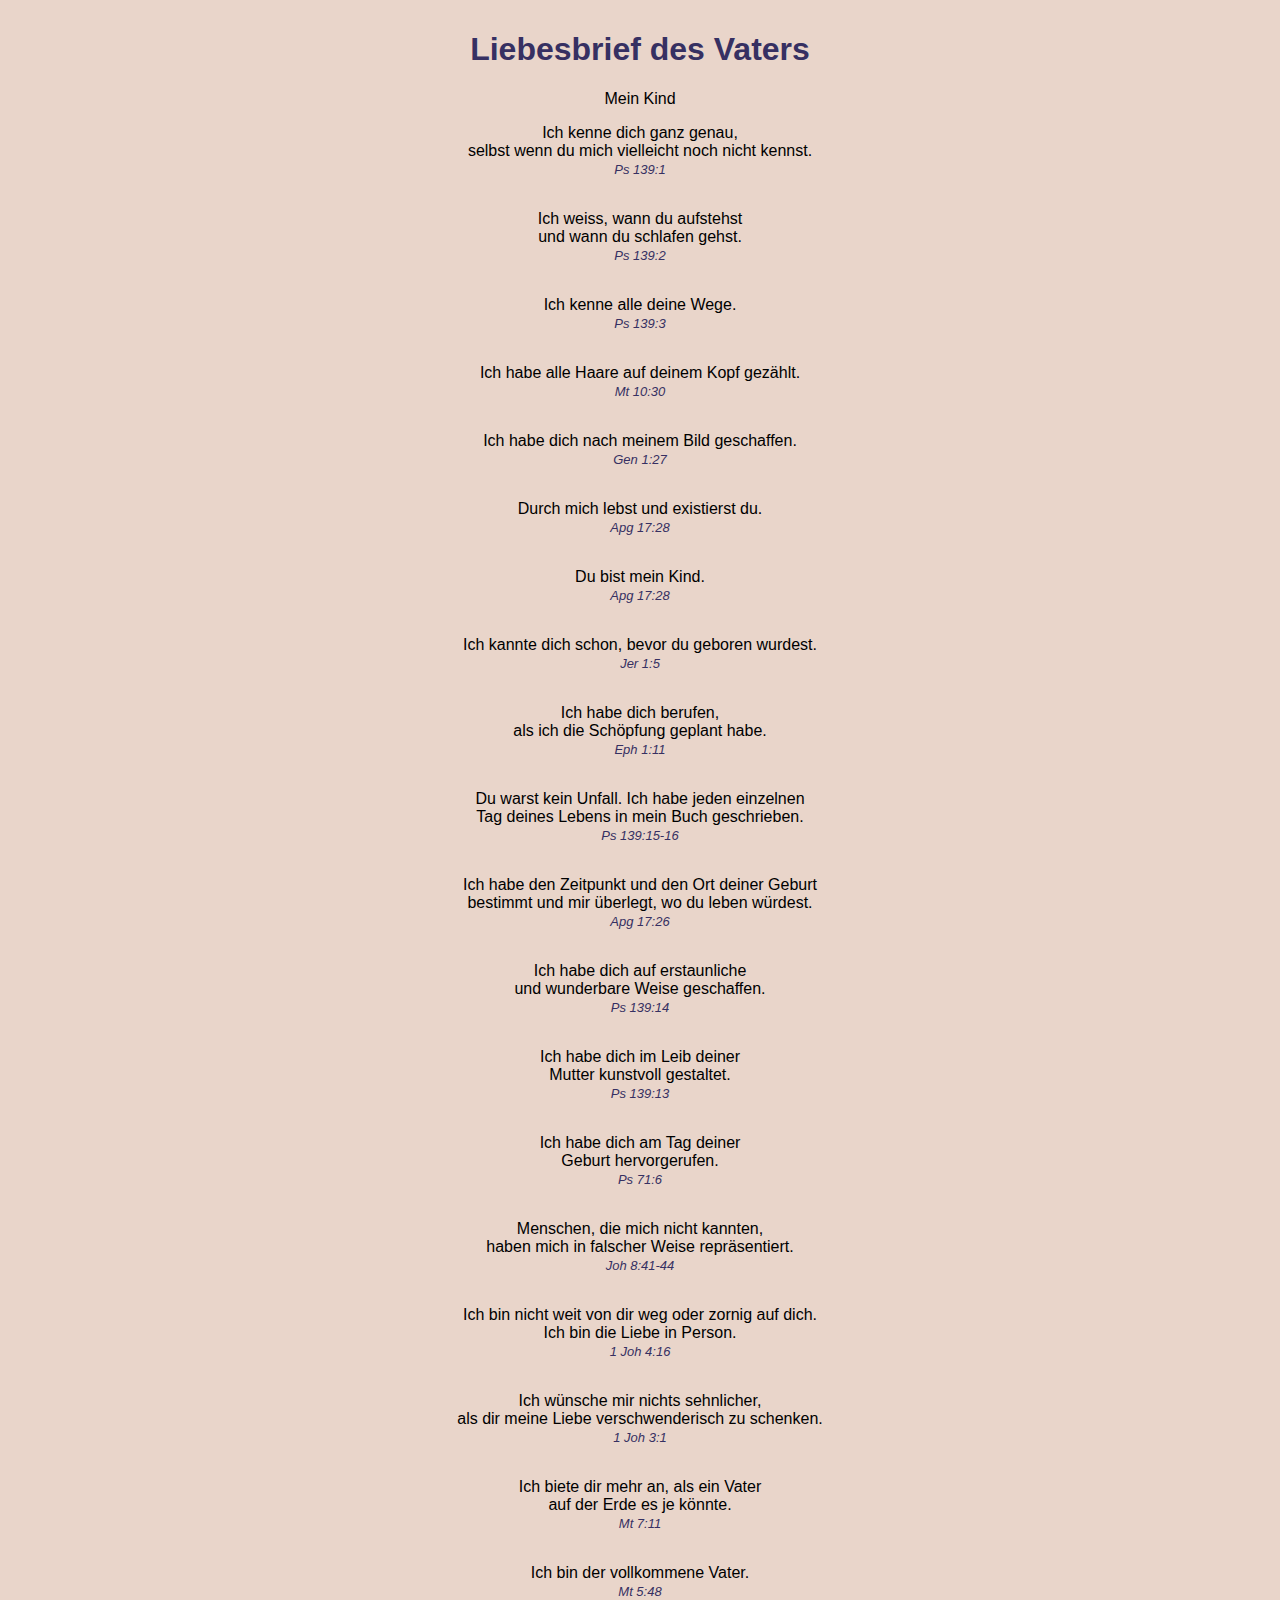
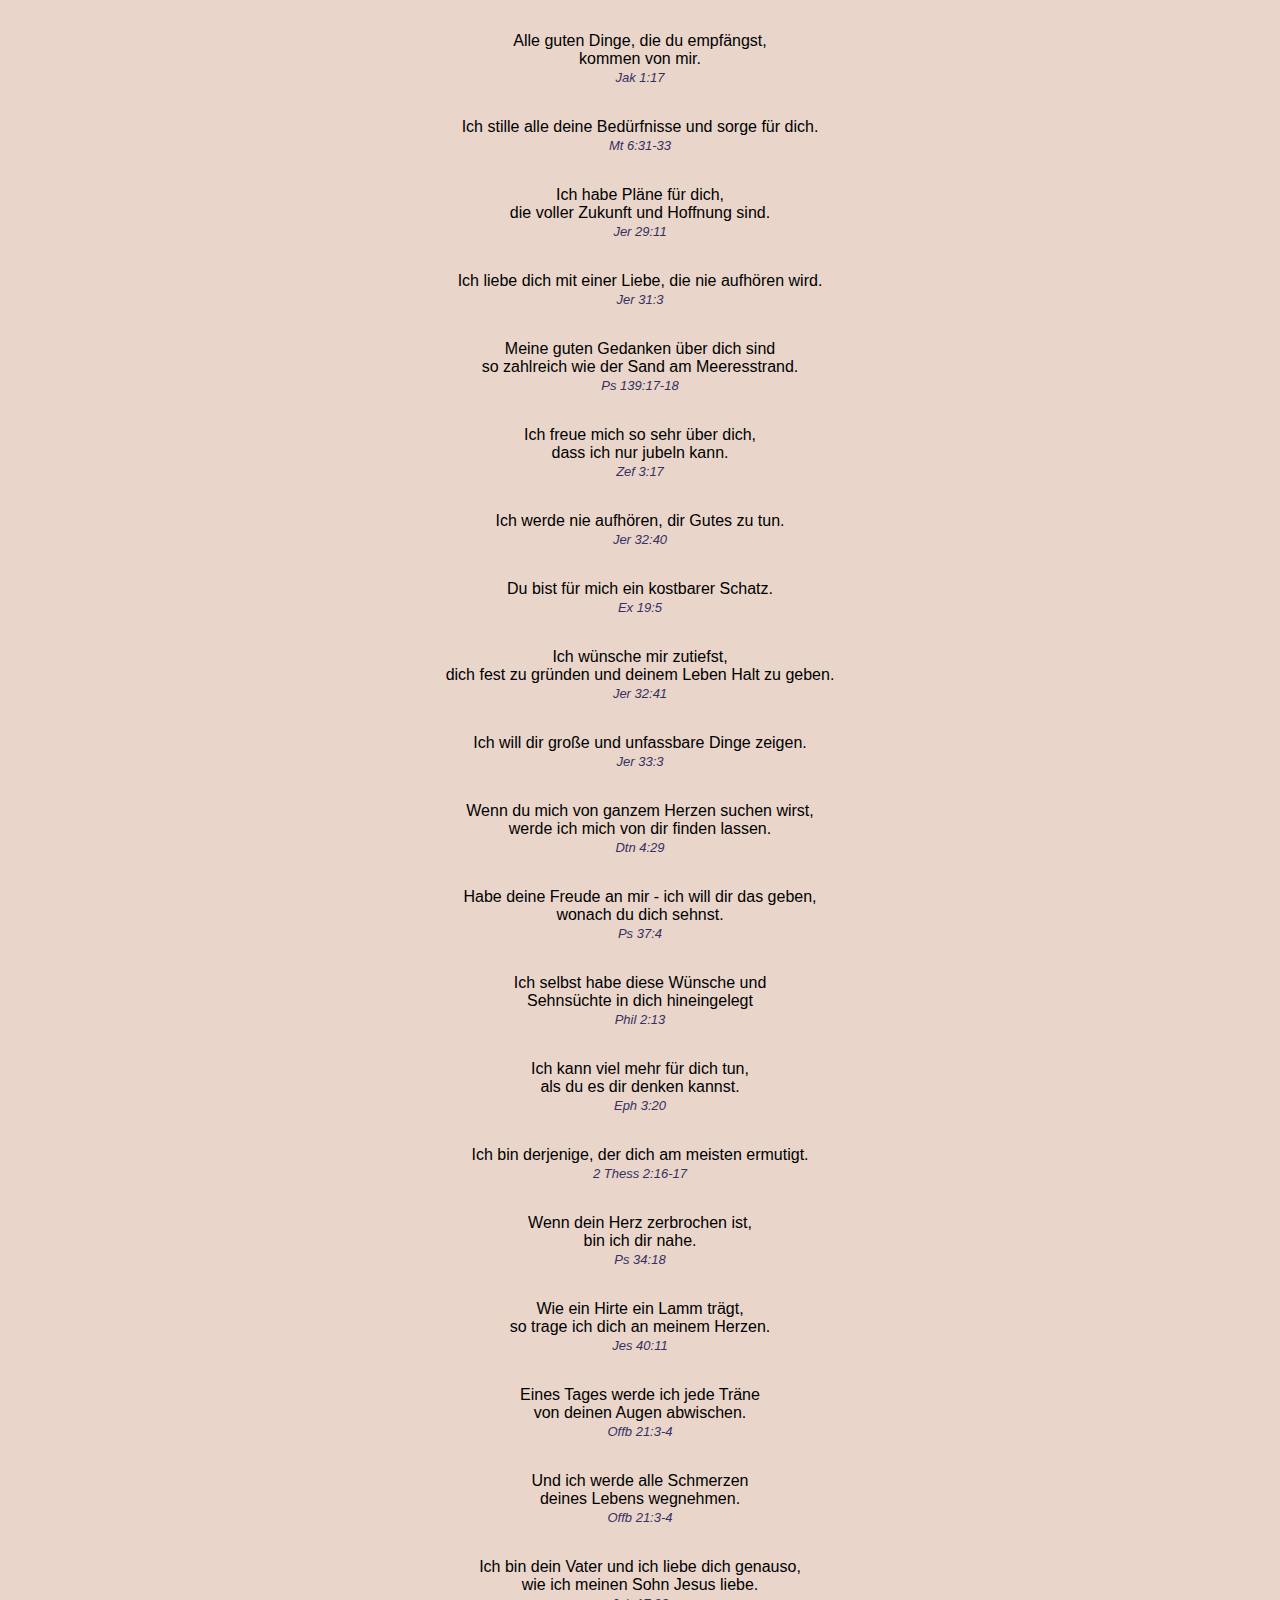
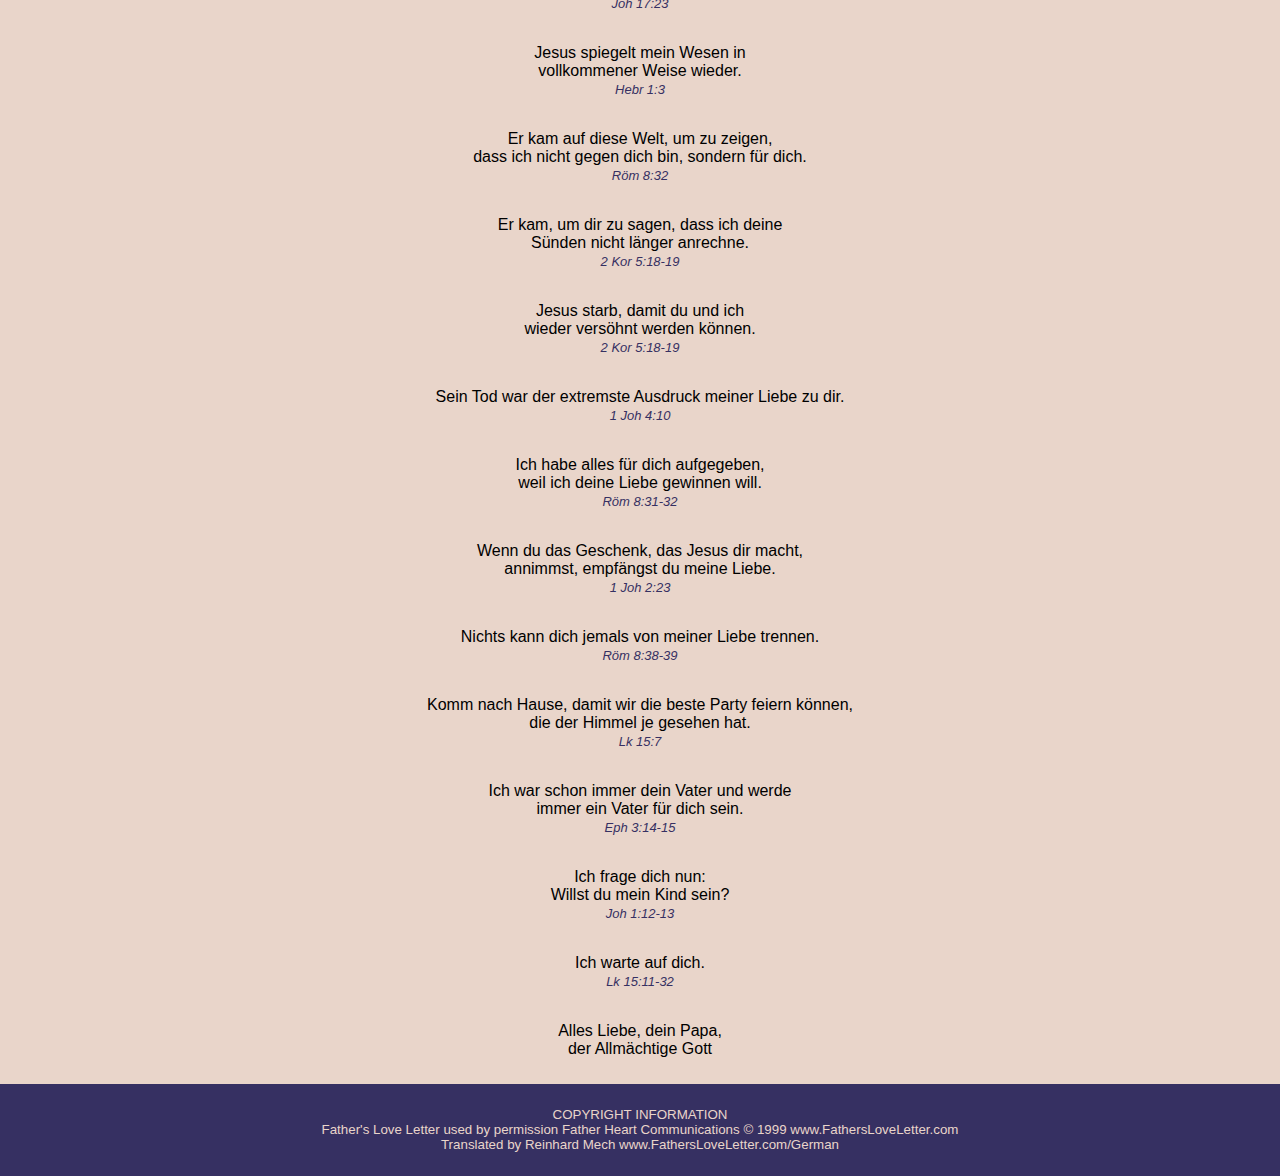
==== index.html @ b454e6b8 "first commit" ====
<!DOCTYPE html>
<html lang="en" dir="ltr">

<head>
  <meta charset="utf-8" name="viewport" content="width=device-width, initial-scale=1">
  <title>Liebesbrief des Vaters</title>
  <link rel="stylesheet" href="css/styles.css">
</head>

<body>

  <div class="content">
    <h1>Liebesbrief des Vaters</h1>

    <p>Mein Kind</p>

    <p>Ich kenne dich ganz genau,<br>selbst wenn du mich vielleicht noch nicht kennst.<br>
      <a class="rtBibleRef" href="https://biblia.com/bible/lu1912/psalm/139/1?culture=de" data-reference="Ps 139,1" data-purpose="bible-reference" target="_blank" rel="noopener"><cite>Ps 139:1</cite></a>
    </p>
    <hr>
    <p>Ich weiss, wann du aufstehst<br>und wann du schlafen gehst.<br>
      <a class="rtBibleRef" href="https://biblia.com/bible/lu1912/psalm/139/2?culture=de" data-reference="Ps 139,2" data-purpose="bible-reference" target="_blank" rel="noopener"><cite>Ps 139:2</cite></a>
    </p>
    <hr>
    <p>Ich kenne alle deine Wege.<br>
      <a class="rtBibleRef" href="https://biblia.com/bible/lu1912/psalm/139/3?culture=de" data-reference="Ps 139,3" data-purpose="bible-reference" target="_blank" rel="noopener"><cite>Ps 139:3</cite></a>
    </p>
    <hr>
    <p>Ich habe alle Haare auf deinem Kopf gezählt.<br>
      <a class="rtBibleRef" href="https://biblia.com/bible/lu1912/matth%c3%a4us/10/30?culture=de" data-reference="Mt 10,30" data-purpose="bible-reference" target="_blank" rel="noopener"><cite>Mt 10:30</cite></a>
    </p>
    <hr>
    <p>Ich habe dich nach meinem Bild geschaffen.<br>
      <a class="rtBibleRef" href="https://biblia.com/bible/lu1912/genesis/1/27?culture=de" data-reference="Gen 1,27" data-purpose="bible-reference" target="_blank" rel="noopener"><cite>Gen 1:27</cite></a>
    </p>
    <hr>
    <p>Durch mich lebst und existierst du.<br>
      <a class="rtBibleRef" href="https://biblia.com/bible/lu1912/apostelgeschichte/17/28?culture=de" data-reference="Apg 17,28" data-purpose="bible-reference" target="_blank" rel="noopener"><cite>Apg 17:28</cite></a>
    </p>
    <hr>
    <p>Du bist mein Kind.<br>
      <a href="https://www.bibleserver.com/HFA/Apostelgeschichte17%2C28" onclick="return FIX.track(this);" rel="noopener" target="_blank"><cite>Apg 17:28</cite></a>
    </p>
    <hr>
    <p>Ich kannte dich schon, bevor du geboren wurdest.<br>
      <a class="rtBibleRef" href="https://biblia.com/bible/lu1912/jeremia/1/5?culture=de" data-reference="Jer 1,5" data-purpose="bible-reference" target="_blank" rel="noopener"><cite>Jer 1:5</cite></a>
    </p>
    <hr>
    <p>Ich habe dich berufen,<br>als ich die Schöpfung geplant habe.<br>
      <a class="rtBibleRef" href="https://biblia.com/bible/lu1912/epheser/1/11?culture=de" data-reference="Epheser 1,11" data-purpose="bible-reference" target="_blank" rel="noopener"><cite>Eph 1:11</cite></a>
    </p>
    <hr>
    <p>Du warst kein Unfall. Ich habe jeden einzelnen<br>Tag deines Lebens in mein Buch geschrieben.<br>
      <a class="rtBibleRef" href="https://biblia.com/bible/lu1912/psalm/139/15-16?culture=de" data-reference="Ps 139,15-16" data-purpose="bible-reference" target="_blank" rel="noopener"><cite>Ps 139:15-16</cite></a>
    </p>
    <hr>
    <p>Ich habe den Zeitpunkt und den Ort deiner Geburt<br>bestimmt und mir überlegt, wo du leben würdest.<br>
      <a class="rtBibleRef" href="https://biblia.com/bible/lu1912/apostelgeschichte/17/26?culture=de" data-reference="Apg 17,26" data-purpose="bible-reference" target="_blank" rel="noopener"><cite>Apg 17:26</cite></a>
    </p>
    <hr>
    <p>Ich habe dich auf erstaunliche<br>und wunderbare Weise geschaffen.<br>
      <a class="rtBibleRef" href="https://biblia.com/bible/lu1912/psalm/139/14?culture=de" data-reference="Ps 139,14" data-purpose="bible-reference" target="_blank" rel="noopener"><cite>Ps 139:14</cite></a>
    </p>
    <hr>
    <p>Ich habe dich im Leib deiner<br>Mutter kunstvoll gestaltet.<br>
      <a class="rtBibleRef" href="https://biblia.com/bible/lu1912/psalm/139/13?culture=de" data-reference="Ps 139,13" data-purpose="bible-reference" target="_blank" rel="noopener"><cite>Ps 139:13</cite></a>
    </p>
    <hr>
    <p>Ich habe dich am Tag deiner<br>Geburt hervorgerufen.<br>
      <a class="rtBibleRef" href="https://biblia.com/bible/lu1912/psalm/71/6?culture=de" data-reference="Ps 71,6" data-purpose="bible-reference" target="_blank" rel="noopener"><cite>Ps 71:6</cite></a>
    </p>
    <hr>
    <p>Menschen, die mich nicht kannten,<br>haben mich in falscher Weise repräsentiert.<br>
      <a class="rtBibleRef" href="https://biblia.com/bible/lu1912/Johannes/8/41-44?culture=de" data-reference="Joh 8,41-44" data-purpose="bible-reference" target="_blank" rel="noopener"><cite>Joh 8:41-44</cite></a>
    </p>
    <hr>
    <p>Ich bin nicht weit von dir weg oder zornig auf dich.<br>Ich bin die Liebe in Person.<br>
      <a class="rtBibleRef" href="https://biblia.com/bible/lu1912/1-johannes/4/16?culture=de" data-reference="1 Joh 4,16" data-purpose="bible-reference" target="_blank" rel="noopener"><cite>1 Joh 4:16</cite></a>
    </p>
    <hr>
    <p>Ich wünsche mir nichts sehnlicher,<br>als dir meine Liebe verschwenderisch zu schenken.<br>
      <a class="rtBibleRef" href="https://biblia.com/bible/lu1912/1-johannes/3/1?culture=de" data-reference="1 Joh 3,1" data-purpose="bible-reference" target="_blank" rel="noopener"><cite>1 Joh 3:1</cite></a>
    </p>
    <hr>
    <p>Ich biete dir mehr an, als ein Vater<br>auf der Erde es je könnte.<br>
      <a class="rtBibleRef" href="https://biblia.com/bible/lu1912/matth%c3%a4us/7/11?culture=de" data-reference="Mt 7,11" data-purpose="bible-reference" target="_blank" rel="noopener"><cite>Mt 7:11</cite></a>
    </p>
    <hr>
    <p>Ich bin der vollkommene Vater.<br>
      <a class="rtBibleRef" href="https://biblia.com/bible/lu1912/matth%c3%a4us/5/48?culture=de" data-reference="Mt 5,48" data-purpose="bible-reference" target="_blank" rel="noopener"><cite>Mt 5:48</cite></a>
    </p>
    <hr>
    <p>Alle guten Dinge, die du empfängst,<br>kommen von mir.<br>
      <a class="rtBibleRef" href="https://biblia.com/bible/lu1912/jakobus/1/17?culture=de" data-reference="Jak 1,17" data-purpose="bible-reference" target="_blank" rel="noopener"><cite>Jak 1:17</cite></a>
    </p>
    <hr>
    <p>Ich stille alle deine Bedürfnisse und sorge für dich.<br>
      <a class="rtBibleRef" href="https://biblia.com/bible/lu1912/matth%c3%a4us/6/31-33?culture=de" data-reference="Mt 6,31-33" data-purpose="bible-reference" target="_blank" rel="noopener"><cite>Mt 6:31-33</cite></a>
    </p>
    <hr>
    <p>Ich habe Pläne für dich,<br>die voller Zukunft und Hoffnung sind.<br>
      <a class="rtBibleRef" href="https://biblia.com/bible/lu1912/jeremia/29/11?culture=de" data-reference="Jer 29,11" data-purpose="bible-reference" target="_blank" rel="noopener"><cite>Jer 29:11</cite></a>
    </p>
    <hr>
    <p>Ich liebe dich mit einer Liebe, die nie aufhören wird.<br>
      <a class="rtBibleRef" href="https://biblia.com/bible/lu1912/jeremia/31/3?culture=de" data-reference="Jer 31,3" data-purpose="bible-reference" target="_blank" rel="noopener"><cite>Jer 31:3</cite></a>
    </p>
    <hr>
    <p>Meine guten Gedanken über dich sind<br>so zahlreich wie der Sand am Meeresstrand.<br>
      <a class="rtBibleRef" href="https://biblia.com/bible/lu1912/psalm/139/17-18?culture=de" data-reference="Ps 139,17-18" data-purpose="bible-reference" target="_blank" rel="noopener"><cite>Ps 139:17-18</cite></a>
    </p>
    <hr>
    <p>Ich freue mich so sehr über dich,<br>dass ich nur jubeln kann.<br>
      <a class="rtBibleRef" href="https://biblia.com/bible/lu1912/zefanja/3/17?culture=de" data-reference="Zef 3,17" data-purpose="bible-reference" target="_blank" rel="noopener"><cite>Zef 3:17</cite></a>
    </p>
    <hr>
    <p>Ich werde nie aufhören, dir Gutes zu tun.<br>
      <a class="rtBibleRef" href="https://biblia.com/bible/lu1912/jeremia/32/40?culture=de" data-reference="Jer 32,40" data-purpose="bible-reference" target="_blank" rel="noopener"><cite>Jer 32:40</cite></a>
    </p>
    <hr>
    <p>Du bist für mich ein kostbarer Schatz.<br>
      <a class="rtBibleRef" href="https://biblia.com/bible/lu1912/exodus/19/5?culture=de" data-reference="Ex 19,5" data-purpose="bible-reference" target="_blank" rel="noopener"><cite>Ex 19:5</cite></a>
    </p>
    <hr>
    <p>Ich wünsche mir zutiefst,<br>dich fest zu gründen und deinem Leben Halt zu geben.<br>
      <a class="rtBibleRef" href="https://biblia.com/bible/lu1912/jeremia/32/41?culture=de" data-reference="Jer 32,41" data-purpose="bible-reference" target="_blank" rel="noopener"><cite>Jer 32:41</cite></a>
    </p>
    <hr>
    <p>Ich will dir große und unfassbare Dinge zeigen.<br>
      <a class="rtBibleRef" href="https://biblia.com/bible/lu1912/jeremia/33/3?culture=de" data-reference="Jer 33,3" data-purpose="bible-reference" target="_blank" rel="noopener"><cite>Jer 33:3</cite></a>
    </p>
    <hr>
    <p>Wenn du mich von ganzem Herzen suchen wirst,<br>werde ich mich von dir finden lassen.<br>
      <a class="rtBibleRef" href="https://biblia.com/bible/lu1912/deuteronomium/4/29?culture=de" data-reference="Dtn 4,29" data-purpose="bible-reference" target="_blank" rel="noopener"><cite>Dtn 4:29</cite></a>
    </p>
    <hr>
    <p>Habe deine Freude an mir - ich will dir das geben,<br>wonach du dich sehnst.<br>
      <a class="rtBibleRef" href="https://biblia.com/bible/lu1912/psalm/37/4?culture=de" data-reference="Ps 37,4" data-purpose="bible-reference" target="_blank" rel="noopener"><cite>Ps 37:4</cite></a>
    </p>
    <hr>
    <p>Ich selbst habe diese Wünsche und<br>Sehnsüchte in dich hineingelegt<br>
      <a class="rtBibleRef" href="https://biblia.com/bible/lu1912/philipper/2/13?culture=de" data-reference="Phil 2,13" data-purpose="bible-reference" target="_blank" rel="noopener"><cite>Phil 2:13</cite></a>
    </p>
    <hr>
    <p>Ich kann viel mehr für dich tun,<br>als du es dir denken kannst.<br>
      <a class="rtBibleRef" href="https://biblia.com/bible/lu1912/epheser/3/20?culture=de" data-reference="Eph 3,20" data-purpose="bible-reference" target="_blank" rel="noopener"><cite>Eph 3:20</cite></a>
    </p>
    <hr>
    <p>Ich bin derjenige, der dich am meisten ermutigt.<br>
      <a class="rtBibleRef" href="https://biblia.com/bible/lu1912/2-thessalonicher/2/16-17?culture=de" data-reference="2 Thess 2,16-17" data-purpose="bible-reference" target="_blank" rel="noopener"><cite>2 Thess 2:16-17</cite></a>
    </p>
    <hr>
    <p>Wenn dein Herz zerbrochen ist,<br>bin ich dir nahe.<br>
      <a class="rtBibleRef" href="https://biblia.com/bible/lu1912/psalm/34/18?culture=de" data-reference="Ps 34,18" data-purpose="bible-reference" target="_blank" rel="noopener"><cite>Ps 34:18</cite></a>
    </p>
    <hr>
    <p>Wie ein Hirte ein Lamm trägt,<br>so trage ich dich an meinem Herzen.<br>
      <a class="rtBibleRef" href="https://biblia.com/bible/lu1912/jesaja/40/11?culture=de" data-reference="Jes 40,11" data-purpose="bible-reference" target="_blank" rel="noopener"><cite>Jes 40:11</cite></a>
    </p>
    <hr>
    <p>Eines Tages werde ich jede Träne<br>von deinen Augen abwischen.<br>
      <a class="rtBibleRef" href="https://biblia.com/bible/lu1912/offenbarung/21/3-4?culture=de" data-reference="Offb 21,3-4" data-purpose="bible-reference" target="_blank" rel="noopener"><cite>Offb 21:3-4</cite></a>
    </p>
    <hr>
    <p>Und ich werde alle Schmerzen<br>deines Lebens wegnehmen.<br>
      <a class="rtBibleRef" href="https://biblia.com/bible/lu1912/offenbarung/21/3-4?culture=de" data-reference="Offb 21,3-4" data-purpose="bible-reference" target="_blank" rel="noopener"><cite>Offb 21:3-4</cite></a>
    </p>
    <hr>
    <p>Ich bin dein Vater und ich liebe dich genauso,<br>wie ich meinen Sohn Jesus liebe.<br>
      <a class="rtBibleRef" href="https://biblia.com/bible/lu1912/Johannes/17/23?culture=de" data-reference="Joh 17,23" data-purpose="bible-reference" target="_blank" rel="noopener"><cite>Joh 17:23</cite></a>
    </p>
    <hr>
    <p>Jesus spiegelt mein Wesen in<br>vollkommener Weise wieder.<br>
      <a class="rtBibleRef" href="https://biblia.com/bible/lu1912/hebr%c3%a4er/1/3?culture=de" data-reference="Hebr 1,3" data-purpose="bible-reference" target="_blank" rel="noopener"><cite>Hebr 1:3</cite></a>
    </p>
    <hr>
    <p>Er kam auf diese Welt, um zu zeigen,<br>dass ich nicht gegen dich bin, sondern für dich.<br>
      <a class="rtBibleRef" href="https://biblia.com/bible/lu1912/r%c3%b6mer/8/32?culture=de" data-reference="Röm 8,32" data-purpose="bible-reference" target="_blank" rel="noopener"><cite>Röm 8:32</cite></a>
    </p>
    <hr>
    <p>Er kam, um dir zu sagen, dass ich deine<br>Sünden nicht länger anrechne.<br>
      <a class="rtBibleRef" href="https://biblia.com/bible/lu1912/2-korinther/5/18-19?culture=de" data-reference="2 Kor 5,18-19" data-purpose="bible-reference" target="_blank" rel="noopener"><cite>2 Kor 5:18-19</cite></a>
    </p>
    <hr>
    <p>Jesus starb, damit du und ich<br>wieder versöhnt werden können.<br>
      <a class="rtBibleRef" href="https://biblia.com/bible/lu1912/2-korinther/5/18-19?culture=de" data-reference="2 Kor 5,18-19" data-purpose="bible-reference" target="_blank" rel="noopener"><cite>2 Kor 5:18-19</cite></a>
    </p>
    <hr>
    <p>Sein Tod war der extremste Ausdruck meiner Liebe zu dir.<br>
      <a class="rtBibleRef" href="https://biblia.com/bible/lu1912/1-johannes/4/10?culture=de" data-reference="1 Joh 4,10" data-purpose="bible-reference" target="_blank" rel="noopener"><cite>1 Joh 4:10</cite></a>
    </p>
    <hr>
    <p>Ich habe alles für dich aufgegeben,<br>weil ich deine Liebe gewinnen will.<br>
      <a class="rtBibleRef" href="https://biblia.com/bible/lu1912/r%c3%b6mer/8/31-32?culture=de" data-reference="Röm 8,31-32" data-purpose="bible-reference" target="_blank" rel="noopener"><cite>Röm 8:31-32</cite></a>
    </p>
    <hr>
    <p>Wenn du das Geschenk, das Jesus dir macht,<br>annimmst, empfängst du meine Liebe.<br>
      <a class="rtBibleRef" href="https://biblia.com/bible/lu1912/1-johannes/2/23?culture=de" data-reference="1 Joh 2,23" data-purpose="bible-reference" target="_blank" rel="noopener"><cite>1 Joh 2:23</cite></a>
    </p>
    <hr>
    <p>Nichts kann dich jemals von meiner Liebe trennen.<br>
      <a class="rtBibleRef" href="https://biblia.com/bible/lu1912/r%c3%b6mer/8/38-39?culture=de" data-reference="Röm 8,38-39" data-purpose="bible-reference" target="_blank" rel="noopener"><cite>Röm 8:38-39</cite></a>
    </p>
    <hr>
    <p>Komm nach Hause, damit wir die beste Party feiern können,<br>die der Himmel je gesehen hat.<br>
      <a class="rtBibleRef" href="https://biblia.com/bible/lu1912/lukas/15/7?culture=de" data-reference="Lk 15,7" data-purpose="bible-reference" target="_blank" rel="noopener"><cite>Lk 15:7</cite></a>
    </p>
    <hr>
    <p>Ich war schon immer dein Vater und werde<br>immer ein Vater für dich sein.<br>
      <a class="rtBibleRef" href="https://biblia.com/bible/lu1912/epheser/3/14-15?culture=de" data-reference="Eph 3,14-15" data-purpose="bible-reference" target="_blank" rel="noopener"><cite>Eph 3:14-15</cite></a>
    </p>
    <hr>
    <p>Ich frage dich nun:<br>Willst du mein Kind sein?<br>
      <a class="rtBibleRef" href="https://biblia.com/bible/lu1912/Johannes/1/12-13?culture=de" data-reference="Joh 1,12-13" data-purpose="bible-reference" target="_blank" rel="noopener"><cite>Joh 1:12-13</cite></a>
    </p>
    <hr>
    <p>Ich warte auf dich.<br>
      <a class="rtBibleRef" href="https://biblia.com/bible/lu1912/lukas/15/11-32?culture=de" data-reference="Lk 15,11-32" data-purpose="bible-reference" target="_blank" rel="noopener"><cite>Lk 15:11-32</cite></a>
    </p>
    <hr>
    <p>Alles Liebe, dein Papa,<br>der Allmächtige Gott</p>

  </div>


  <footer>
    <p>COPYRIGHT INFORMATION<br>
      Father's Love Letter used by permission Father Heart Communications © 1999 www.FathersLoveLetter.com<br>
      Translated by Reinhard Mech www.FathersLoveLetter.com/German </p>
  </footer>

  <!-- start: reftagger -->

  <script>
    var refTagger = {
      settings: {
        bibleVersion: "lu1912",
        socialSharing: ["faithlife", "twitter", "facebook"]
      }
    };
    (function(d, t) {
      var n = d.querySelector("[nonce]");
      refTagger.settings.nonce = n && (n.nonce || n.getAttribute("nonce"));
      var g = d.createElement(t),
        s = d.getElementsByTagName(t)[0];
      g.src = "https://api.reftagger.com/v2/RefTagger.de.js";
      g.nonce = refTagger.settings.nonce;
      s.parentNode.insertBefore(g, s);
    }(document, "script"));
  </script>

  <!-- end: reftagger -->

</body>

</html>
---- css/styles.css ----
/* my colors #E9D5CA, #827397, #4D4C7D, #363062 */

* {
  box-sizing: border-box;
  font-family: Verdana, Arial, Helvetica, sans-serif;
}

a:link {
  color: #363062;
  background-color: transparent;
  text-decoration: none;
}

a:visited {
  color: #363062;
  background-color: transparent;
  text-decoration: none;
}

a:hover {
  color: #363062;
  background-color: transparent;
  text-decoration: underline;
}

a:active {
  color: #363062;
  background-color: transparent;
  text-decoration: underline;
}

body {
  margin: 0;
  font-family: Arial, Helvetica, sans-serif;
}
cite {
  font-size: small;
}
h1 {
  color: #363062;
}

hr {
  opacity: 0.6;
  border-style: none;
  /*border-top-style: dotted;*/
  border-color: #827397;
  border-width: 5px;
  width: 7%;
}

/* Style the top navigation bar */
.topnav {
  overflow: hidden;
  background-color: #333;
}

/* Style the topnav links */
.topnav a {
  float: left;
  display: block;
  color: #ECE5C7;
  text-align: center;
  padding: 14px 16px;
  text-decoration: none;
}

/* Change color on hover */
.topnav a:hover {
  background-color: #ddd;
  color: black;
}

/* Style the content */
.content {
  background-color: #E9D5CA;
  padding: 10px;
  text-align: center;
}

/* Style the footer */
footer {
  font-size: smaller;
  background-color: #363062;
  color: #E9D5CA;
  padding: 10px;
  text-align: center;
}
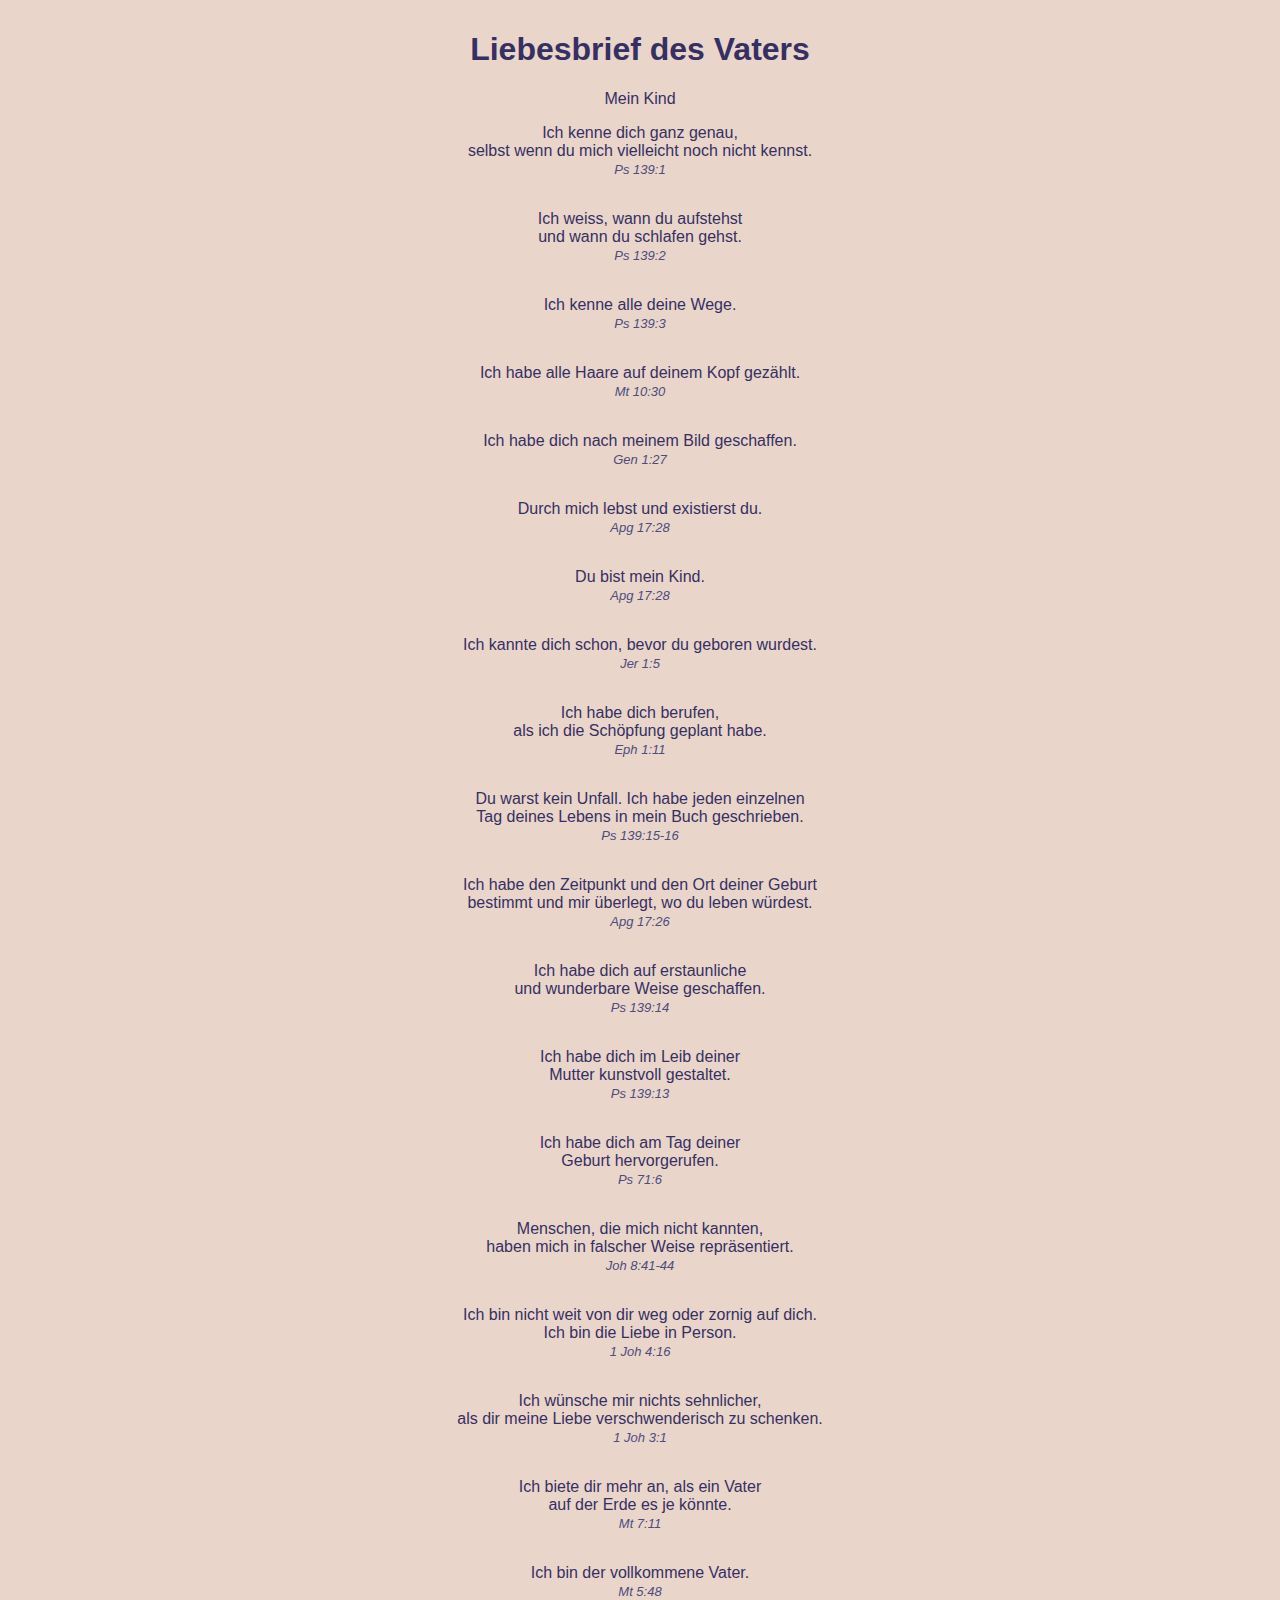
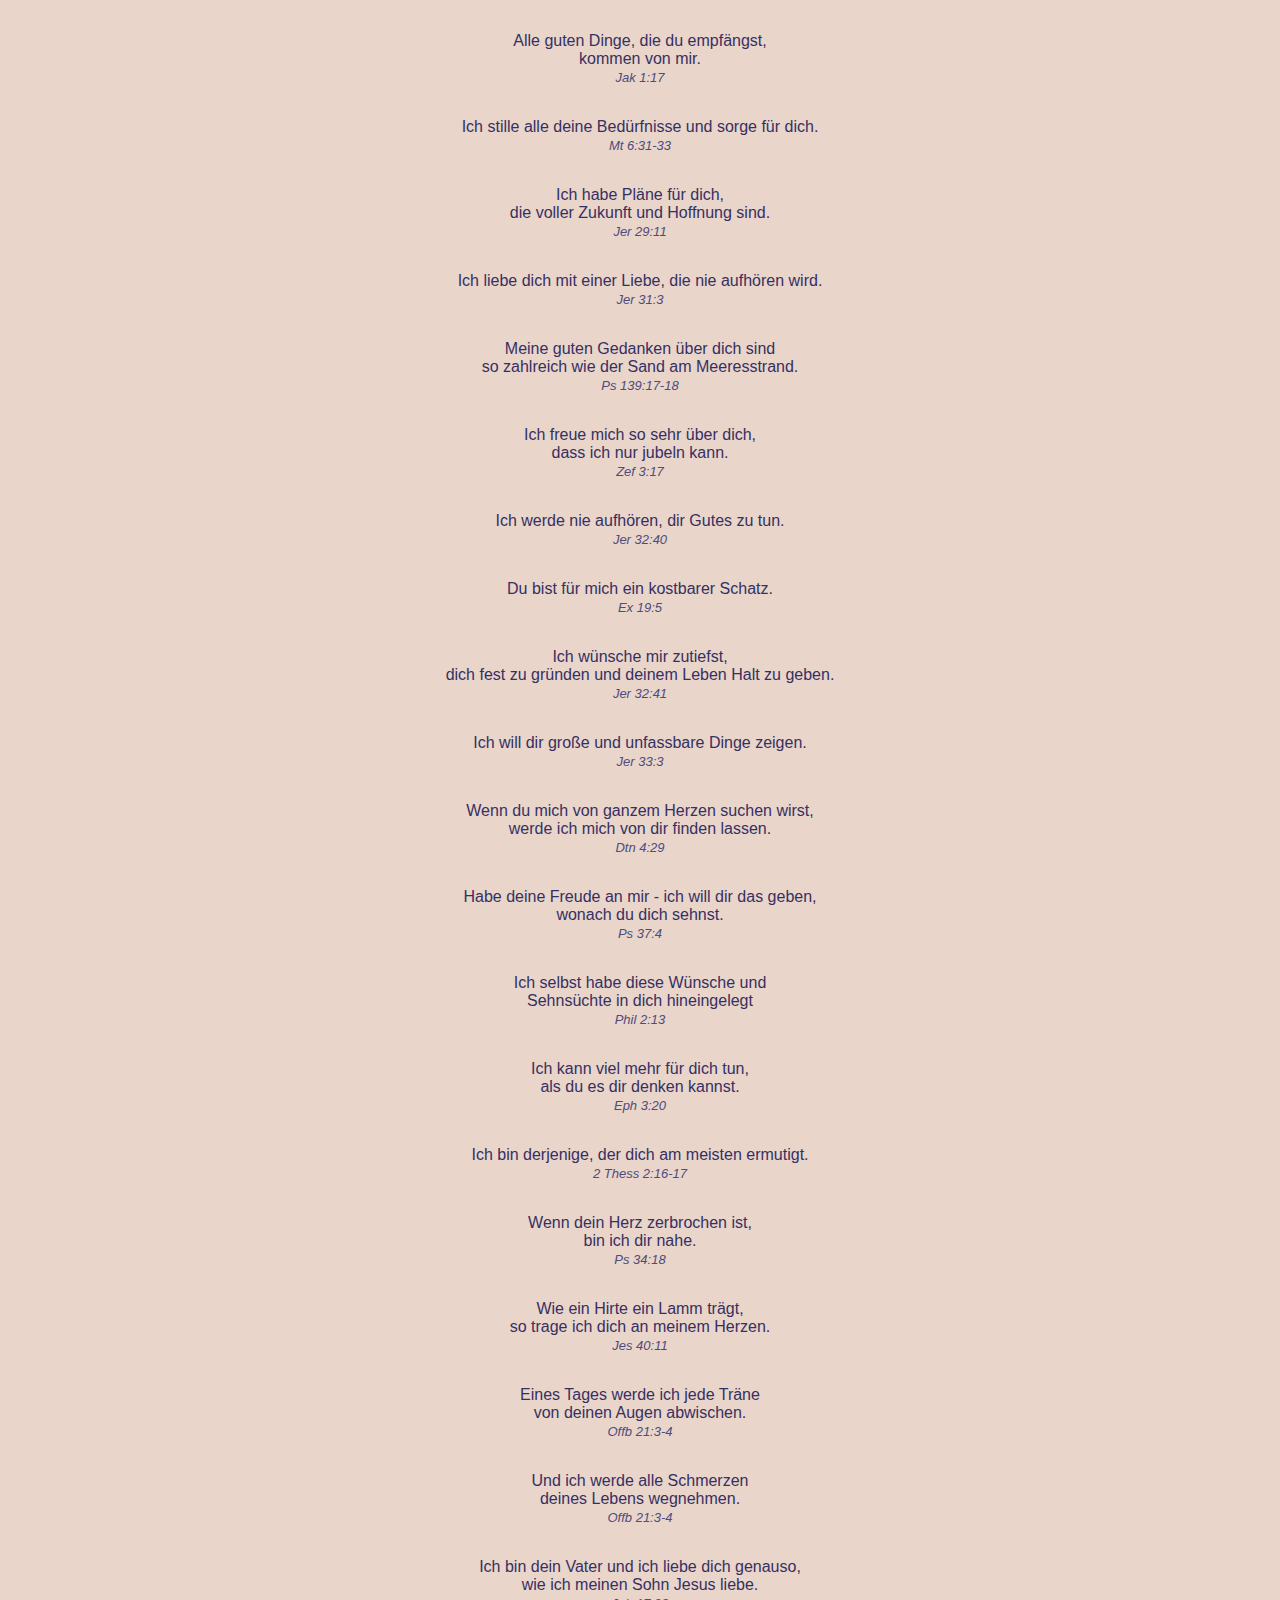
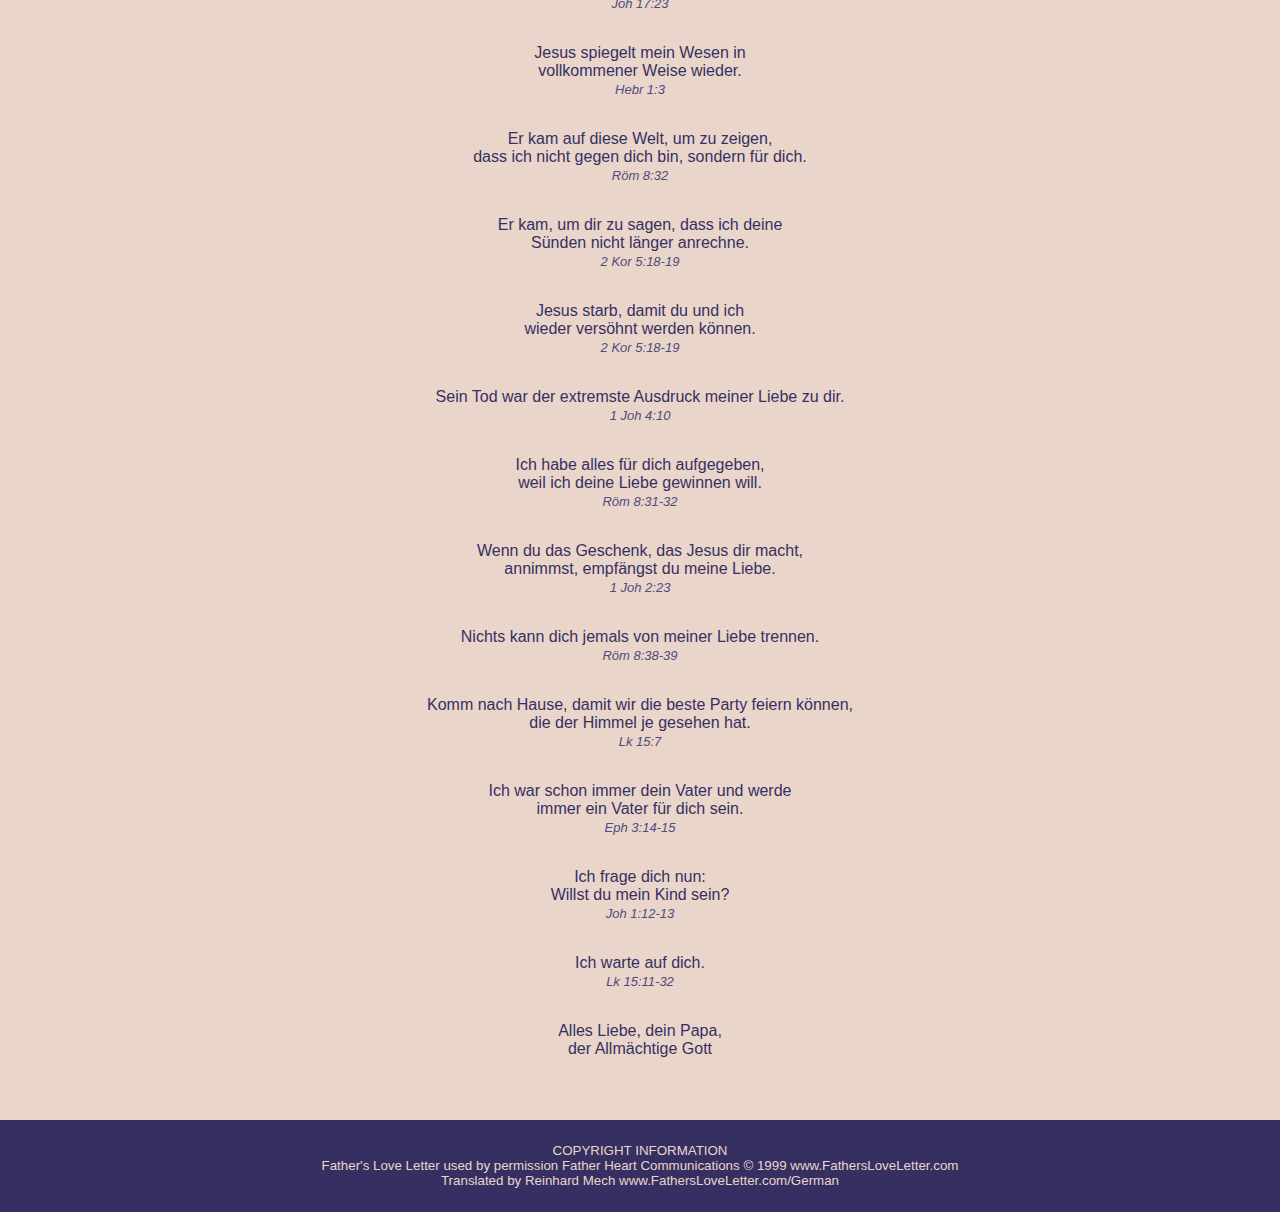
==== commit 9d7b7736: "new font styles" ====
--- a/index.html
+++ b/index.html
@@ -3,6 +3,7 @@
 
 <head>
   <meta charset="utf-8" name="viewport" content="width=device-width, initial-scale=1">
+  <meta name="description" content="Liebesbrief des Vaters in Deutsch, incl. Biblestellen." />
   <title>Liebesbrief des Vaters</title>
   <link rel="stylesheet" href="css/styles.css">
 </head>
@@ -219,7 +220,8 @@
     </p>
     <hr>
     <p>Alles Liebe, dein Papa,<br>der Allmächtige Gott</p>
-
+    <br>
+    <br>
   </div>
 
 
@@ -235,7 +237,16 @@
     var refTagger = {
       settings: {
         bibleVersion: "lu1912",
-        socialSharing: ["faithlife", "twitter", "facebook"]
+        socialSharing: ["faithlife", "twitter", "facebook"],
+        customStyle: {
+          heading: {
+            backgroundColor: "#E9D5CA",
+            color: "#363062"
+          },
+          body: {
+            color: "#363062"
+          }
+        }
       }
     };
     (function(d, t) {
--- a/css/styles.css
+++ b/css/styles.css
@@ -6,25 +6,25 @@
 }
 
 a:link {
-  color: #363062;
+  color: #4D4C7D;
   background-color: transparent;
   text-decoration: none;
 }
 
 a:visited {
-  color: #363062;
+  color: #4D4C7D;
   background-color: transparent;
   text-decoration: none;
 }
 
 a:hover {
-  color: #363062;
+  color: #4D4C7D;
   background-color: transparent;
   text-decoration: underline;
 }
 
 a:active {
-  color: #363062;
+  color: #4D4C7D;
   background-color: transparent;
   text-decoration: underline;
 }
@@ -32,6 +32,7 @@
 body {
   margin: 0;
   font-family: Arial, Helvetica, sans-serif;
+  color: #363062;
 }
 cite {
   font-size: small;
